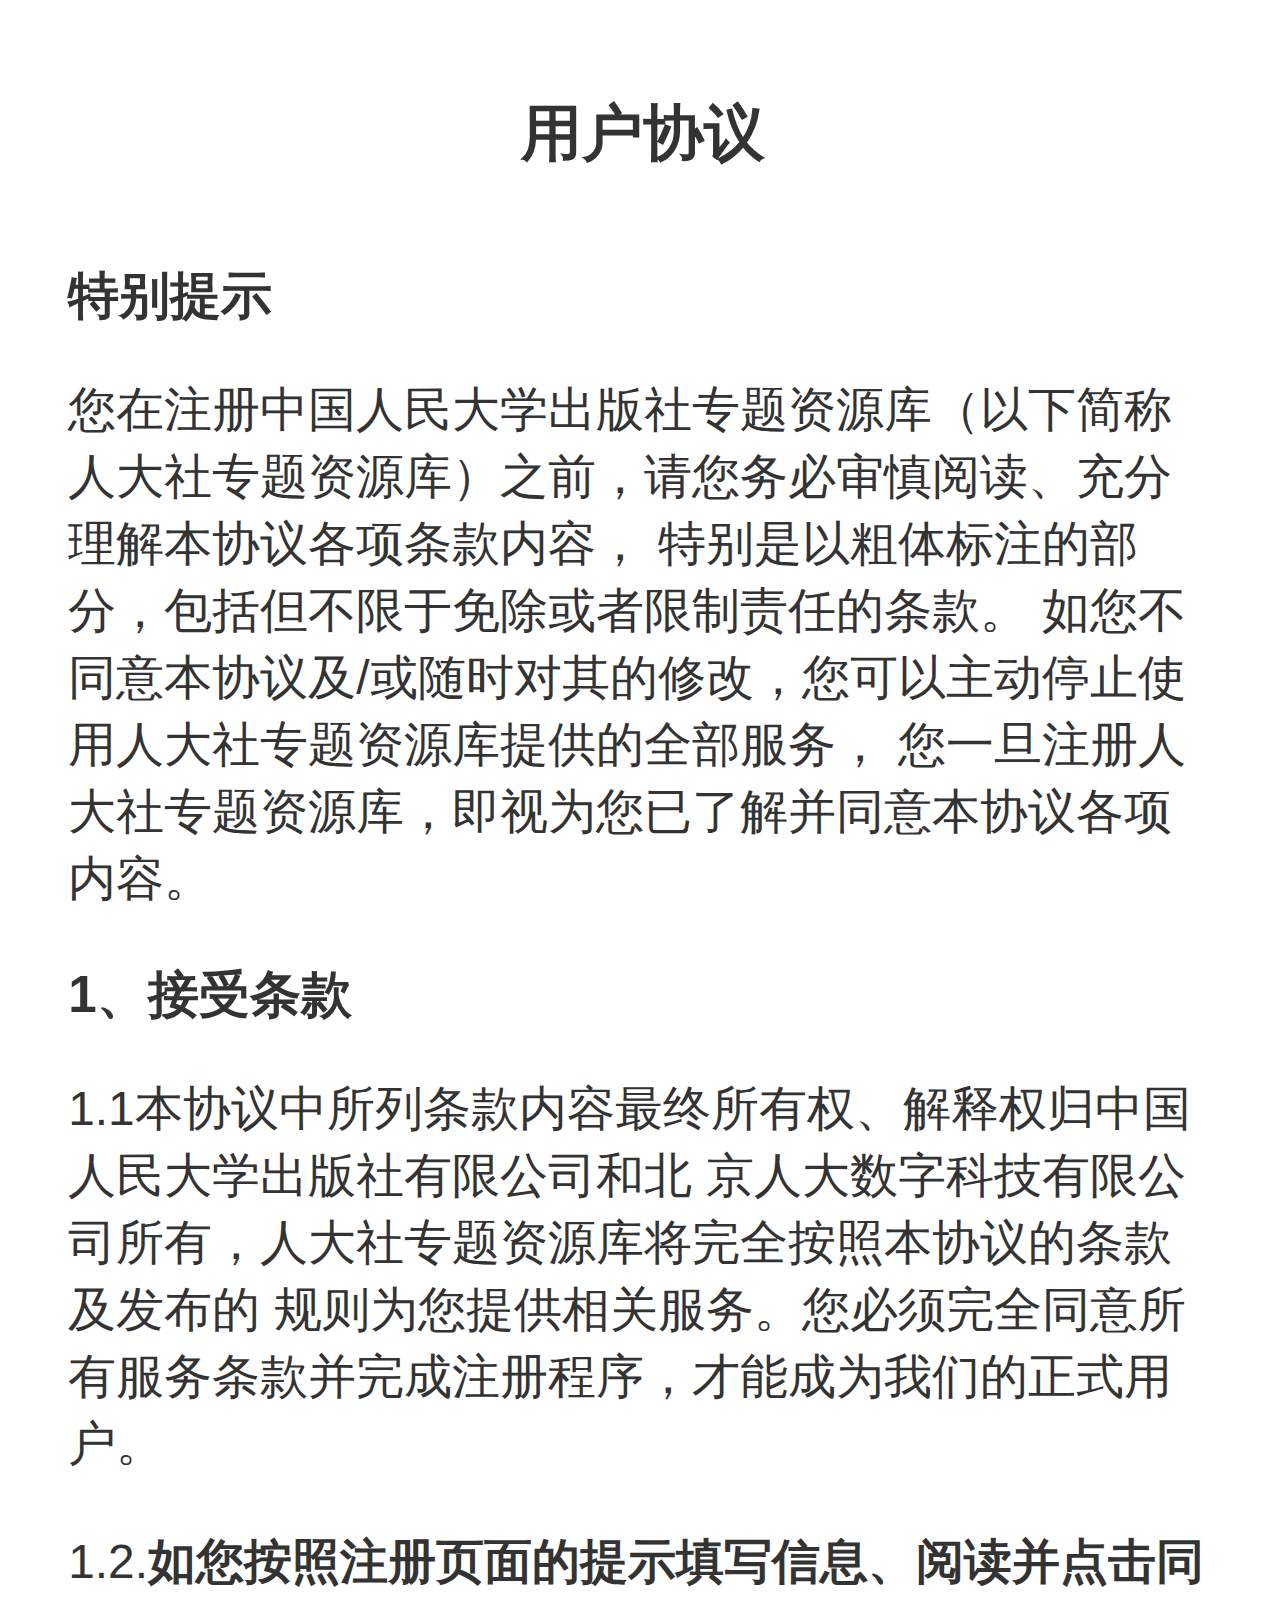
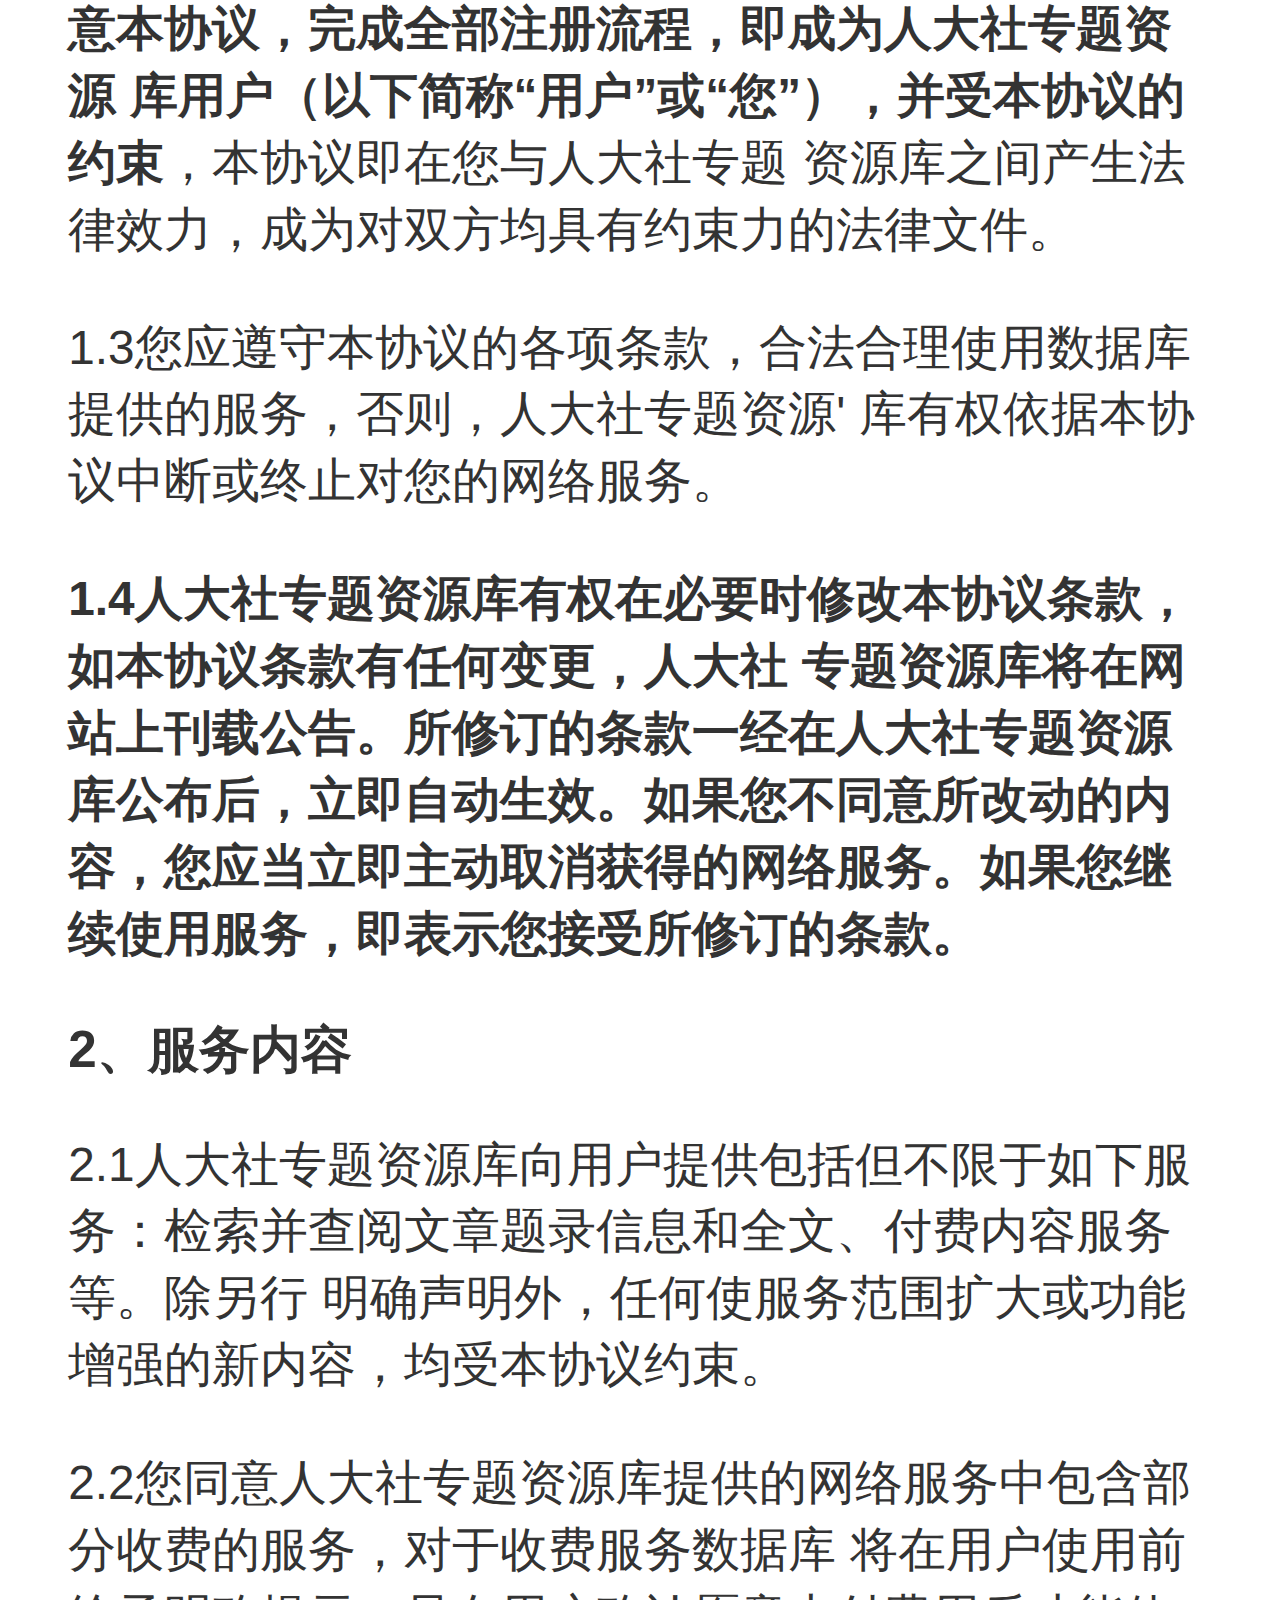
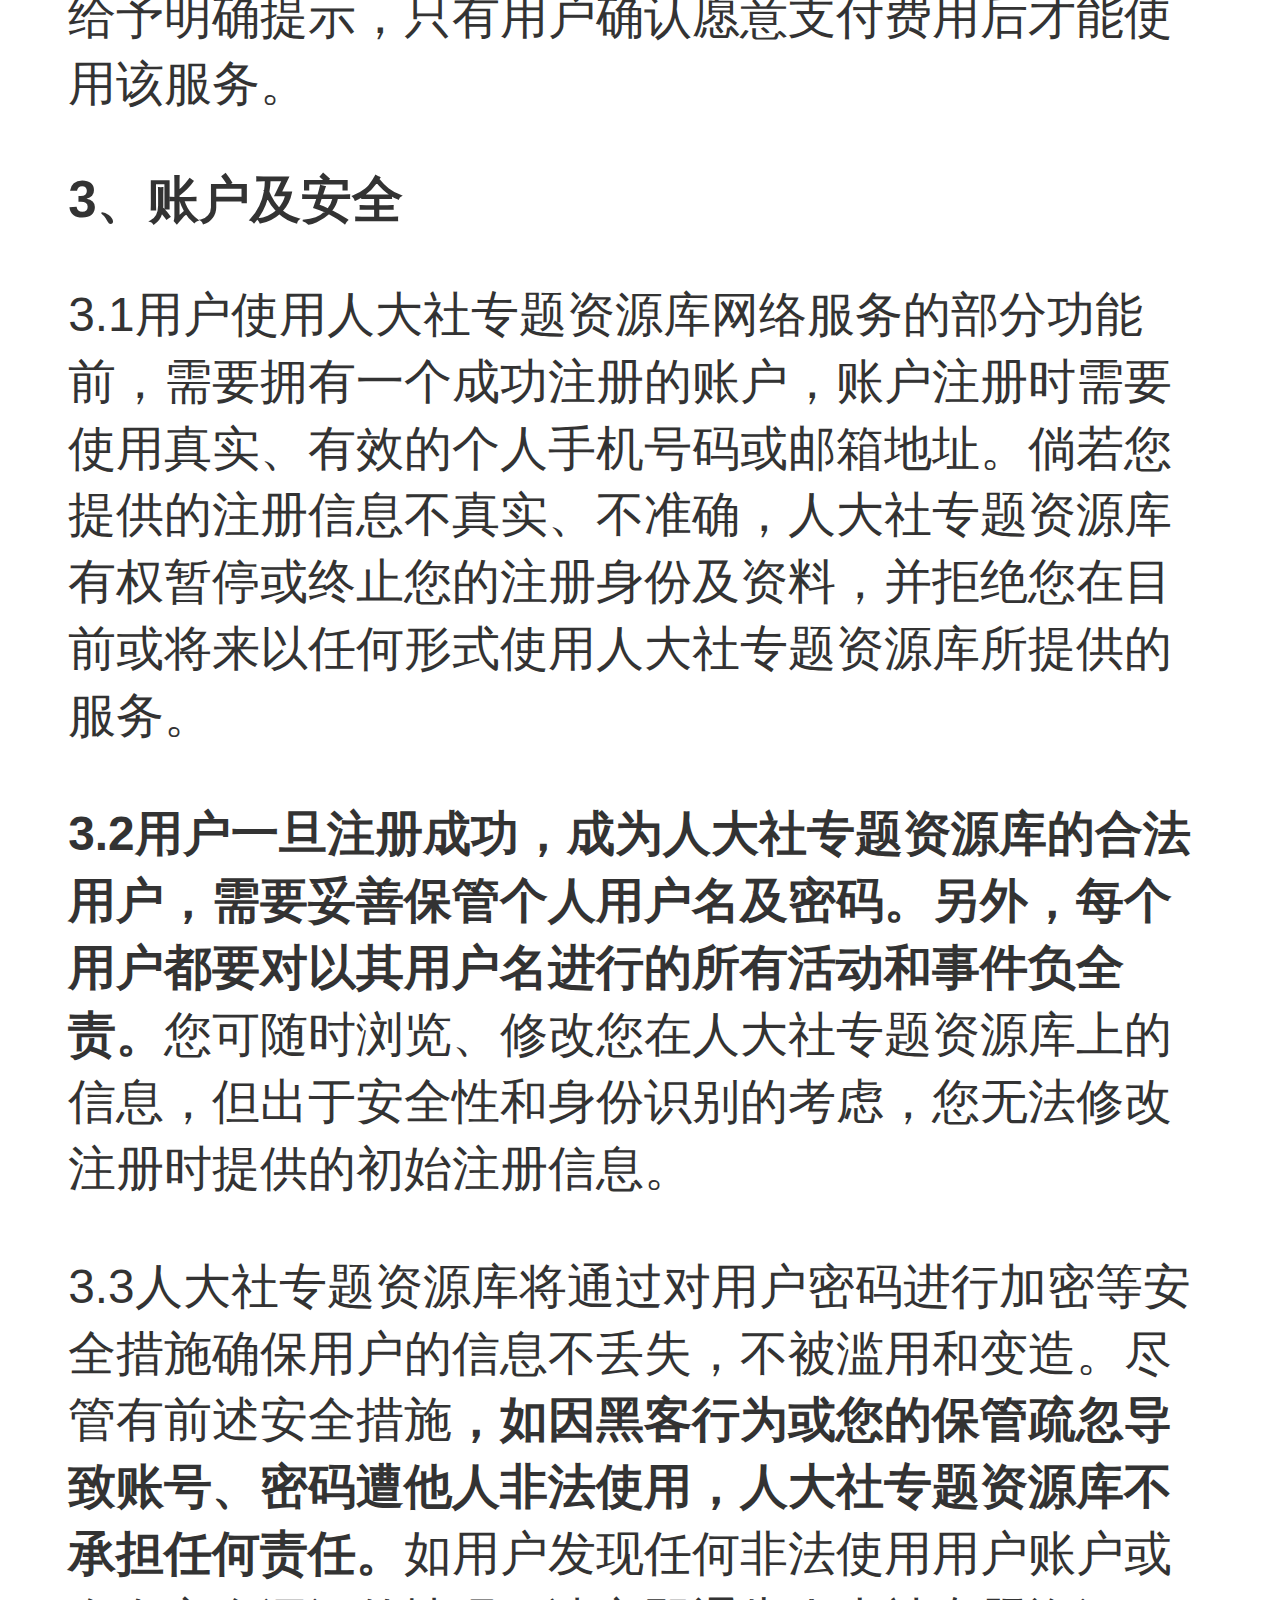
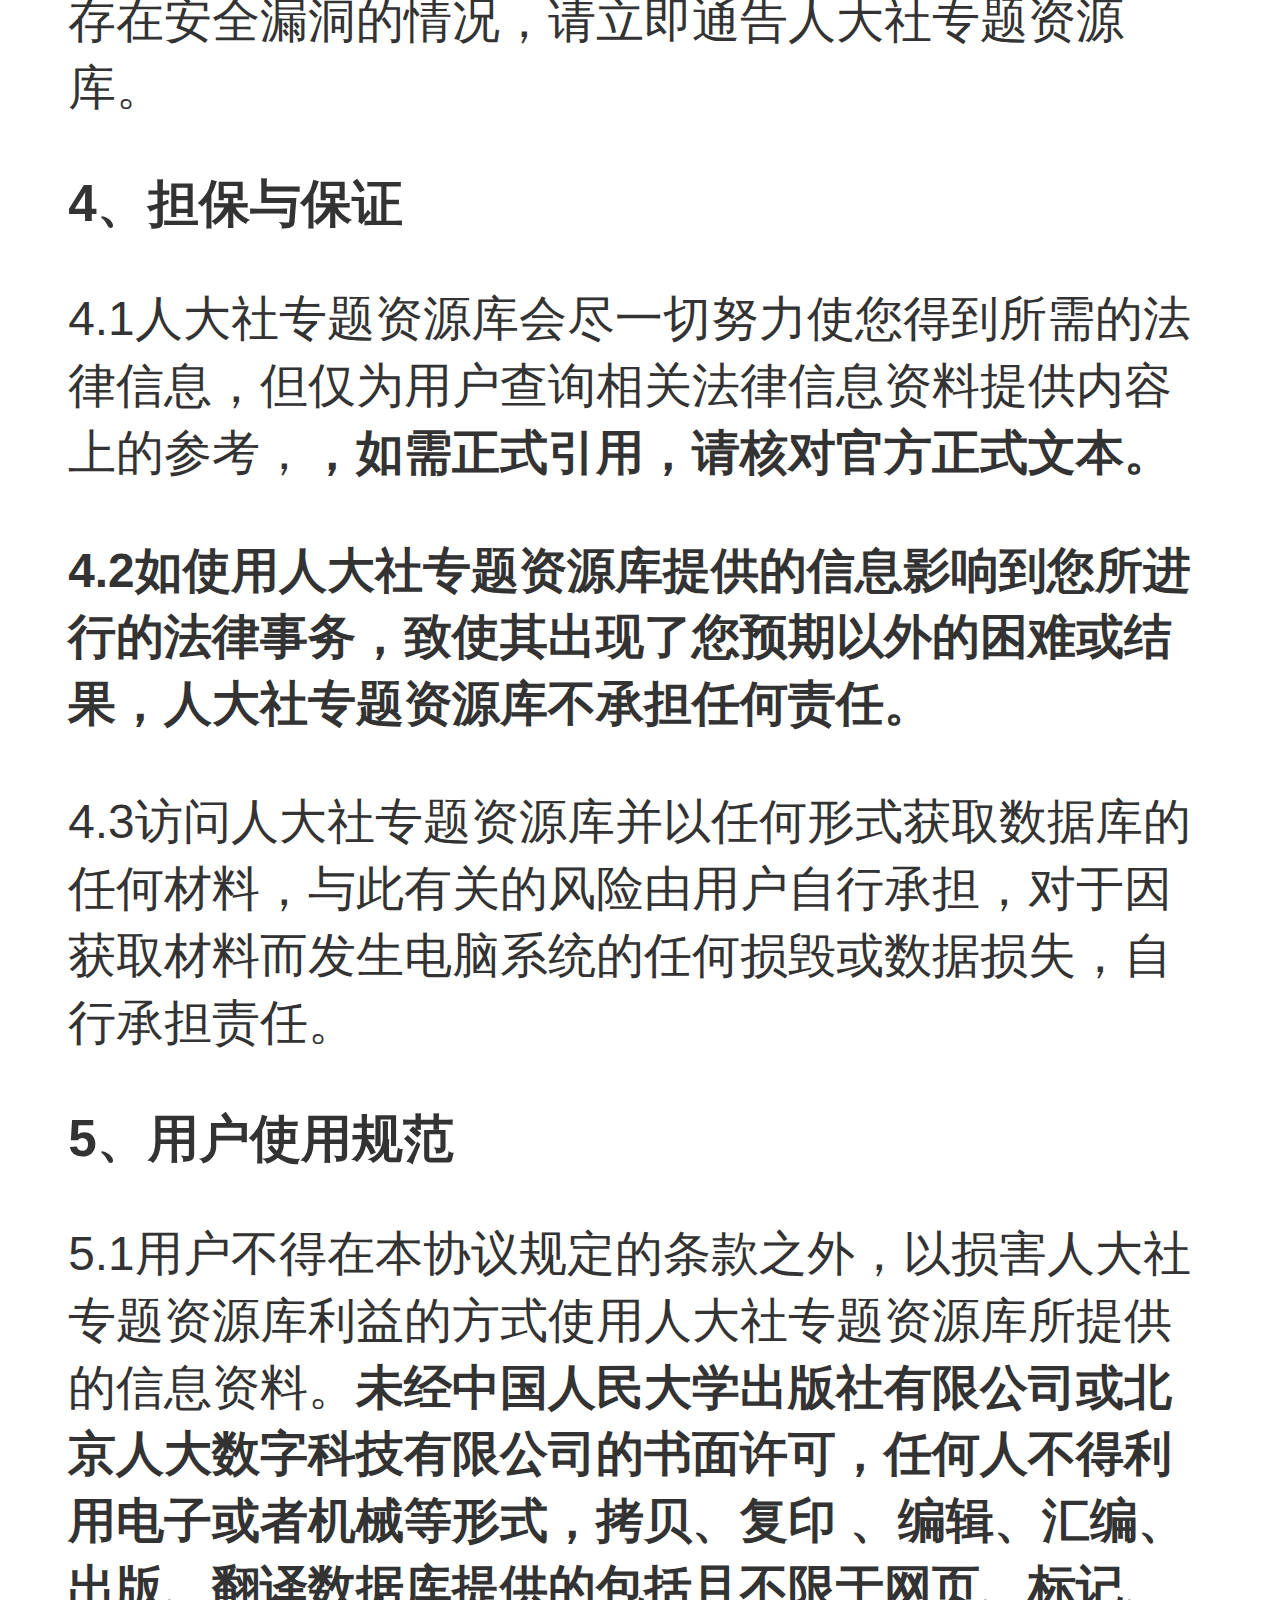
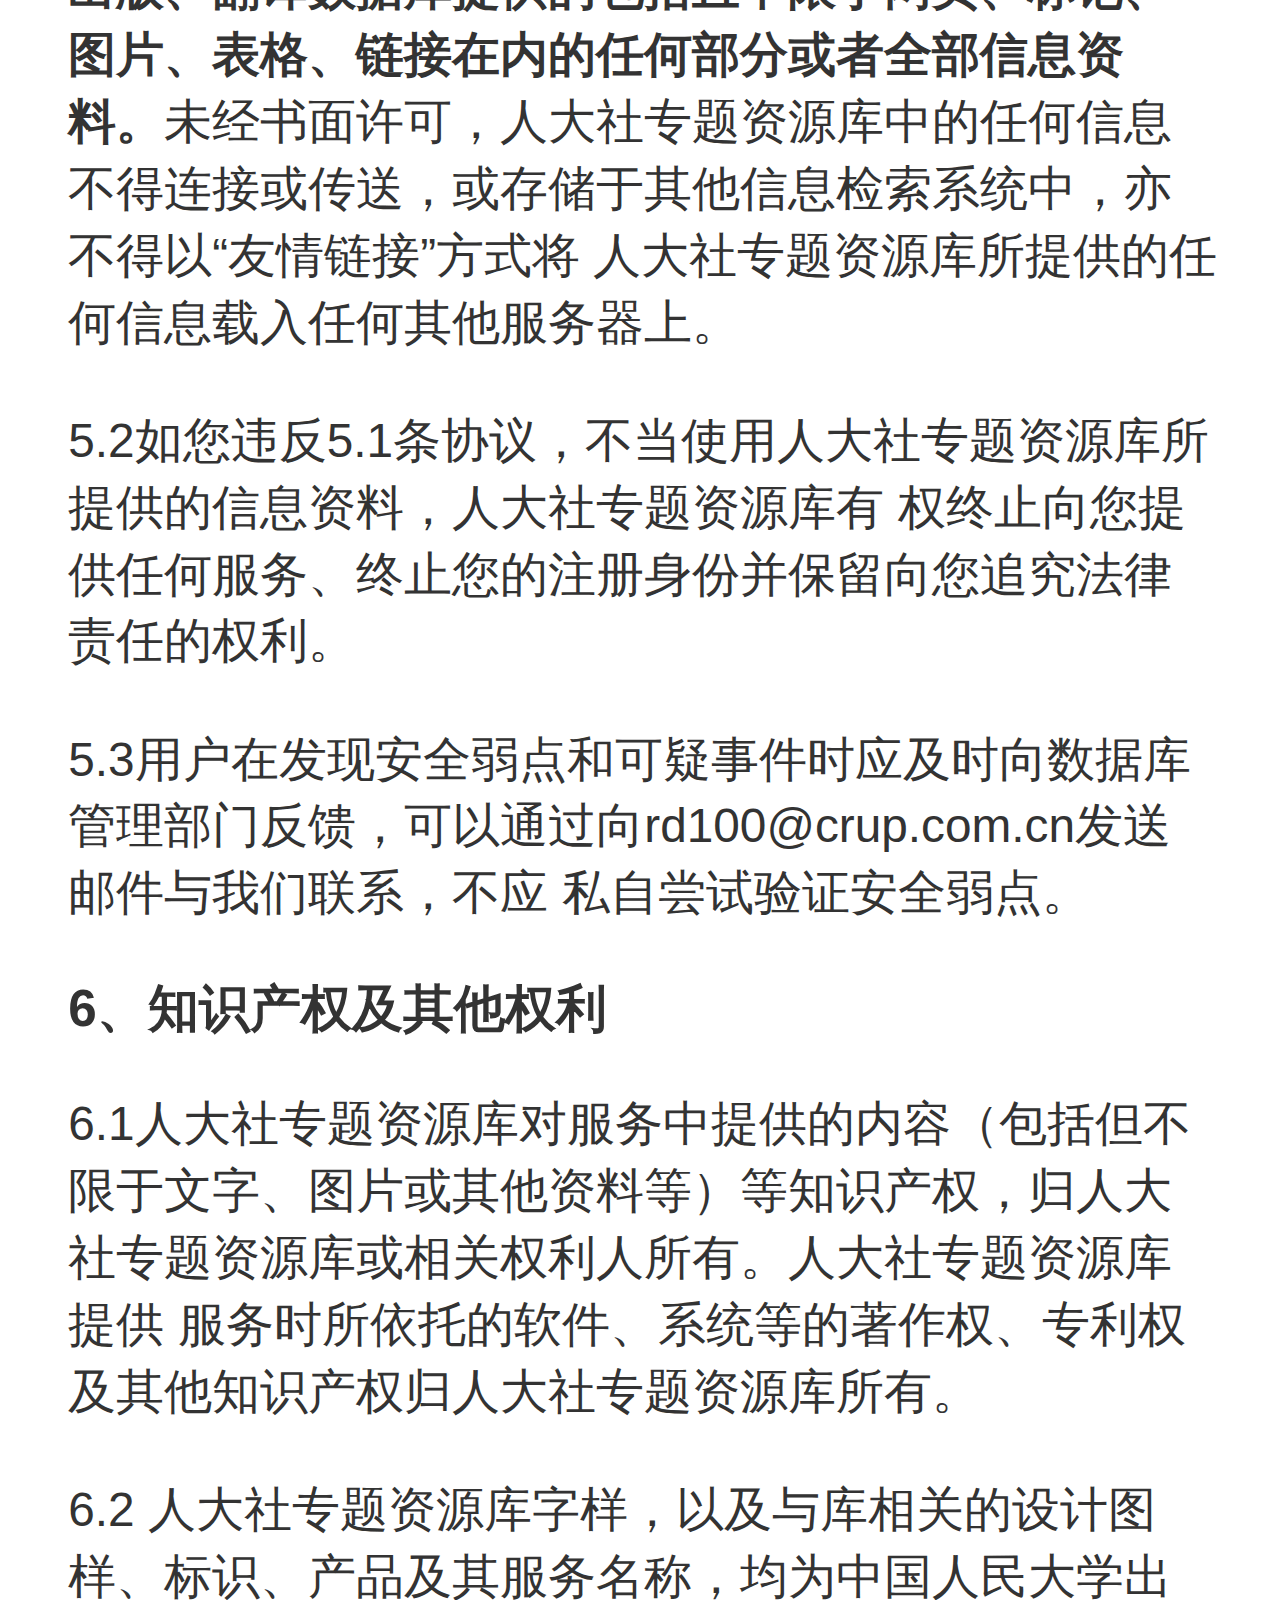
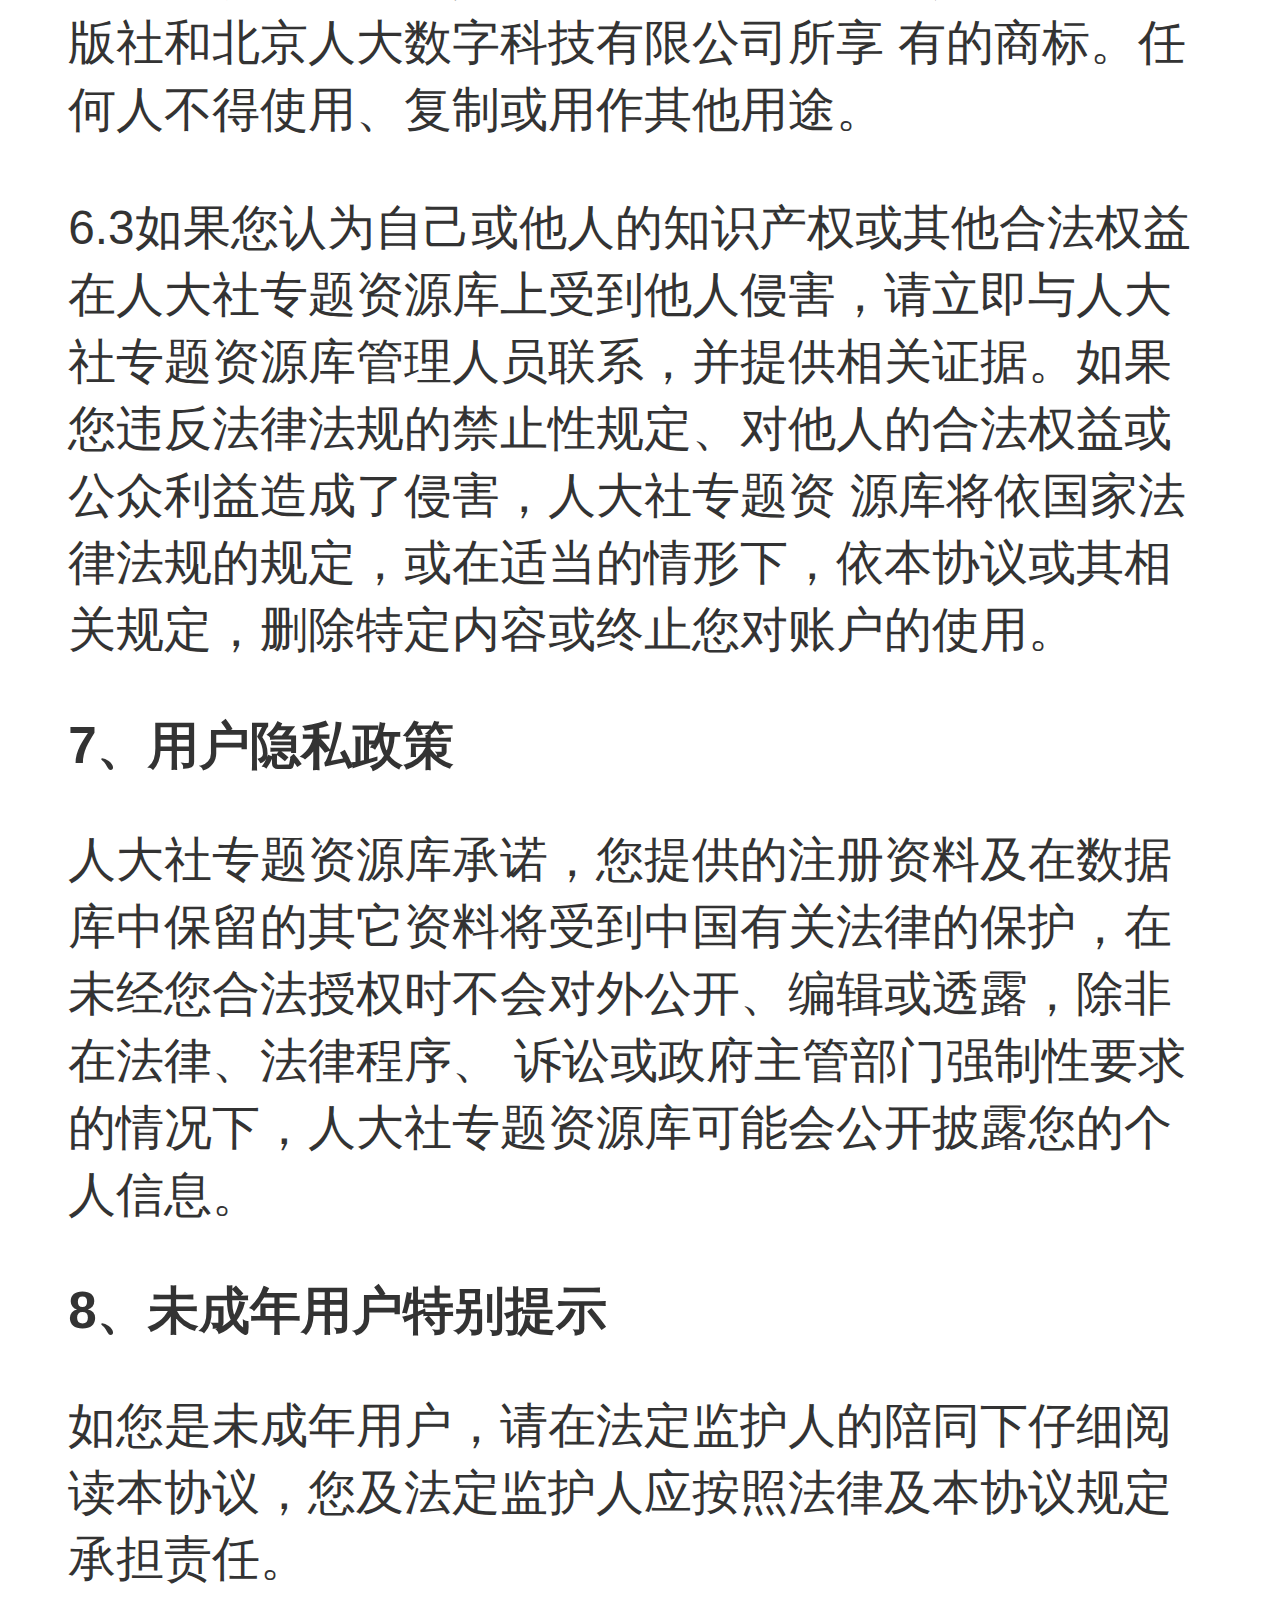
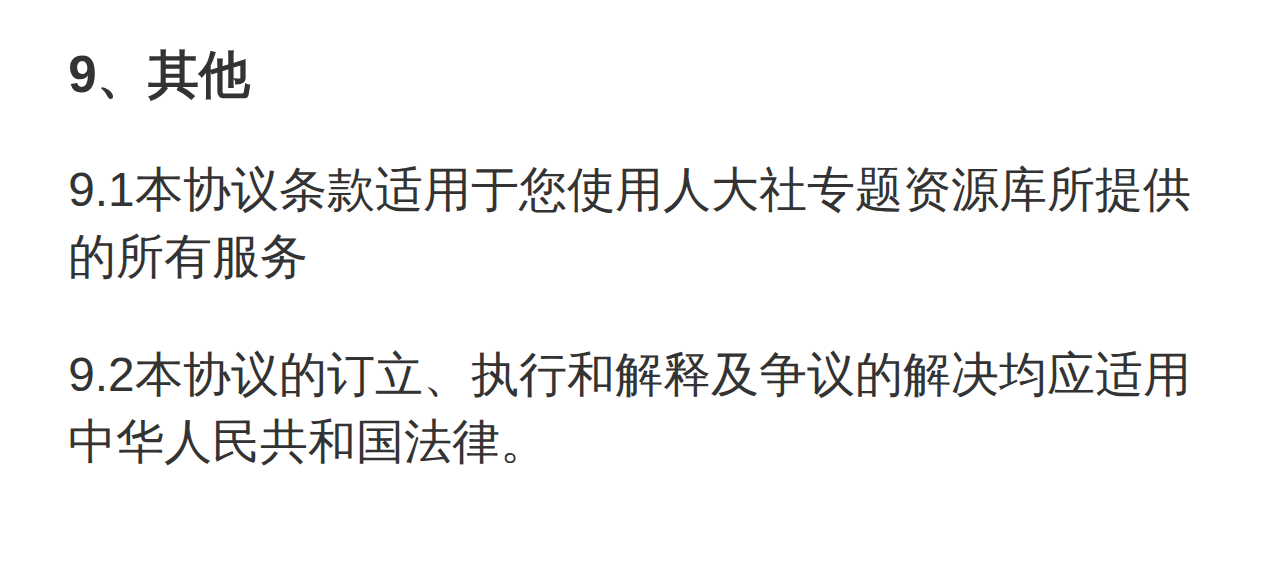
==== agreement.html @ ff76c76e "qd" ====
<!DOCTYPE html>
<html lang="en">
<head>
    <meta charset="utf-8">
    <meta http-equiv="X-UA-Compatible" content="IE=edge">
    <meta name="viewport" content="width=device-width,initial-scale=1,user-scalable=0">
    <link rel="stylesheet" href="css/reset.css">
    <link rel="stylesheet" href="css/agreement.css">
    <title>协议</title>
</head>
<script>
    function setRem() {
        const html = document.querySelector('html');
        let fontSize = window.innerWidth / 10;
        html.style.fontSize = fontSize + 'px';
    }
    document.addEventListener('DOMContentLoaded',()=>{
        setRem();
    });
    window.addEventListener("resize", function(){
        setRem();
    })
</script>
<body>
   <h3>用户协议</h3>
   <h4>特别提示</h4>
   <p>您在注册中国人民大学出版社专题资源库（以下简称人大社专题资源库）之前，请您务必审慎阅读、充分理解本协议各项条款内容，
       特别是以粗体标注的部分，包括但不限于免除或者限制责任的条款。
       如您不同意本协议及/或随时对其的修改，您可以主动停止使用人大社专题资源库提供的全部服务，
       您一旦注册人大社专题资源库，即视为您已了解并同意本协议各项内容。</p>
   <h4>1、接受条款</h4>
   <p>1.1本协议中所列条款内容最终所有权、解释权归中国人民大学出版社有限公司和北
       京人大数字科技有限公司所有，人大社专题资源库将完全按照本协议的条款及发布的
       规则为您提供相关服务。您必须完全同意所有服务条款并完成注册程序，才能成为我们的正式用户。</p>
  <p>1.2.<span>如您按照注册页面的提示填写信息、阅读并点击同意本协议，完成全部注册流程，即成为人大社专题资源
      库用户（以下简称“用户”或“您”），并受本协议的约束</span>，本协议即在您与人大社专题
      资源库之间产生法律效力，成为对双方均具有约束力的法律文件。</p>
   <p>1.3您应遵守本协议的各项条款，合法合理使用数据库提供的服务，否则，人大社专题资源'
       库有权依据本协议中断或终止对您的网络服务。</p>
    <p><span>
        1.4人大社专题资源库有权在必要时修改本协议条款，如本协议条款有任何变更，人大社
        专题资源库将在网站上刊载公告。所修订的条款一经在人大社专题资源库公布后，立即自动生效。如果您不同意所改动的内容，您应当立即主动取消获得的网络服务。如果您继续使用服务，即表示您接受所修订的条款。
    </span></p>
    <h4>2、服务内容</h4>
    <p>2.1人大社专题资源库向用户提供包括但不限于如下服务：检索并查阅文章题录信息和全文、付费内容服务等。除另行
        明确声明外，任何使服务范围扩大或功能增强的新内容，均受本协议约束。</p>
    <p>2.2您同意人大社专题资源库提供的网络服务中包含部分收费的服务，对于收费服务数据库
        将在用户使用前给予明确提示，只有用户确认愿意支付费用后才能使用该服务。</p>
    <h4>3、账户及安全</h4>
    <p>3.1用户使用人大社专题资源库网络服务的部分功能前，需要拥有一个成功注册的账户，账户注册时需要使用真实、有效的个人手机号码或邮箱地址。倘若您提供的注册信息不真实、不准确，人大社专题资源库有权暂停或终止您的注册身份及资料，并拒绝您在目前或将来以任何形式使用人大社专题资源库所提供的服务。</p>
    <p><span>3.2用户一旦注册成功，成为人大社专题资源库的合法用户，需要妥善保管个人用户名及密码。另外，每个用户都要对以其用户名进行的所有活动和事件负全责。</span>您可随时浏览、修改您在人大社专题资源库上的信息，但出于安全性和身份识别的考虑，您无法修改注册时提供的初始注册信息。</p>
    <p>3.3人大社专题资源库将通过对用户密码进行加密等安全措施确保用户的信息不丢失，不被滥用和变造。尽管有前述安全措施<span>，如因黑客行为或您的保管疏忽导致账号、密码遭他人非法使用，人大社专题资源库不承担任何责任。</span>如用户发现任何非法使用用户账户或存在安全漏洞的情况，请立即通告人大社专题资源库。</p>
    <h4>4、担保与保证</h4>
    <p>4.1人大社专题资源库会尽一切努力使您得到所需的法律信息，但仅为用户查询相关法律信息资料提供内容上的参考，<span>，如需正式引用，请核对官方正式文本。</span></p>
    <p><span>4.2如使用人大社专题资源库提供的信息影响到您所进行的法律事务，致使其出现了您预期以外的困难或结果，人大社专题资源库不承担任何责任。</span></p>
    <p>4.3访问人大社专题资源库并以任何形式获取数据库的任何材料，与此有关的风险由用户自行承担，对于因获取材料而发生电脑系统的任何损毁或数据损失，自行承担责任。</p>
    <h4>5、用户使用规范</h4>
    <p>5.1用户不得在本协议规定的条款之外，以损害人大社专题资源库利益的方式使用人大社专题资源库所提供的信息资料。<span>未经中国人民大学出版社有限公司或北京人大数字科技有限公司的书面许可，任何人不得利用电子或者机械等形式，拷贝、复印
        、编辑、汇编、出版、翻译数据库提供的包括且不限于网页、标记、图片、表格、链接在内的任何部分或者全部信息资料。</span>未经书面许可，人大社专题资源库中的任何信息不得连接或传送，或存储于其他信息检索系统中，亦不得以“友情链接”方式将
        人大社专题资源库所提供的任何信息载入任何其他服务器上。</p>
    <p>5.2如您违反5.1条协议，不当使用人大社专题资源库所提供的信息资料，人大社专题资源库有
        权终止向您提供任何服务、终止您的注册身份并保留向您追究法律责任的权利。</p>
    <p>5.3用户在发现安全弱点和可疑事件时应及时向数据库管理部门反馈，可以通过向rd100@crup.com.cn发送邮件与我们联系，不应
        私自尝试验证安全弱点。</p>
    <h4>6、知识产权及其他权利</h4>
    <p>6.1人大社专题资源库对服务中提供的内容（包括但不限于文字、图片或其他资料等）等知识产权，归人大社专题资源库或相关权利人所有。人大社专题资源库提供
        服务时所依托的软件、系统等的著作权、专利权及其他知识产权归人大社专题资源库所有。</p>
    <p>6.2 人大社专题资源库字样，以及与库相关的设计图样、标识、产品及其服务名称，均为中国人民大学出版社和北京人大数字科技有限公司所享
        有的商标。任何人不得使用、复制或用作其他用途。</p>
    <p>6.3如果您认为自己或他人的知识产权或其他合法权益在人大社专题资源库上受到他人侵害，请立即与人大社专题资源库管理人员联系，并提供相关证据。如果您违反法律法规的禁止性规定、对他人的合法权益或公众利益造成了侵害，人大社专题资
        源库将依国家法律法规的规定，或在适当的情形下，依本协议或其相关规定，删除特定内容或终止您对账户的使用。</p>
     <h4>7、用户隐私政策</h4>
     <p>人大社专题资源库承诺，您提供的注册资料及在数据库中保留的其它资料将受到中国有关法律的保护，在未经您合法授权时不会对外公开、编辑或透露，除非在法律、法律程序、
         诉讼或政府主管部门强制性要求的情况下，人大社专题资源库可能会公开披露您的个人信息。</p>
      <h4>8、未成年用户特别提示</h4>
      <p>如您是未成年用户，请在法定监护人的陪同下仔细阅读本协议，您及法定监护人应按照法律及本协议规定承担责任。</p>
      <h4>9、其他</h4>
      <p>9.1本协议条款适用于您使用人大社专题资源库所提供的所有服务</p>
      <p>9.2本协议的订立、执行和解释及争议的解决均应适用中华人民共和国法律。</p>
</body>

</html>
---- css/agreement.css ----
body {
  font-size: 0.3733333333rem;
  padding: 0.7466666667rem 0.48rem 0.3466666667rem 0.5333333333rem;
  color: #333333; }

h3 {
  text-align: center;
  margin-bottom: 0.7466666667rem;
  font-size: 0.48rem; }

h4 {
  font-size: 0.4rem; }

h4, p {
  margin-bottom: 0.4rem; }

p {
  line-height: 1.4; }

span {
  font-weight: bold; }
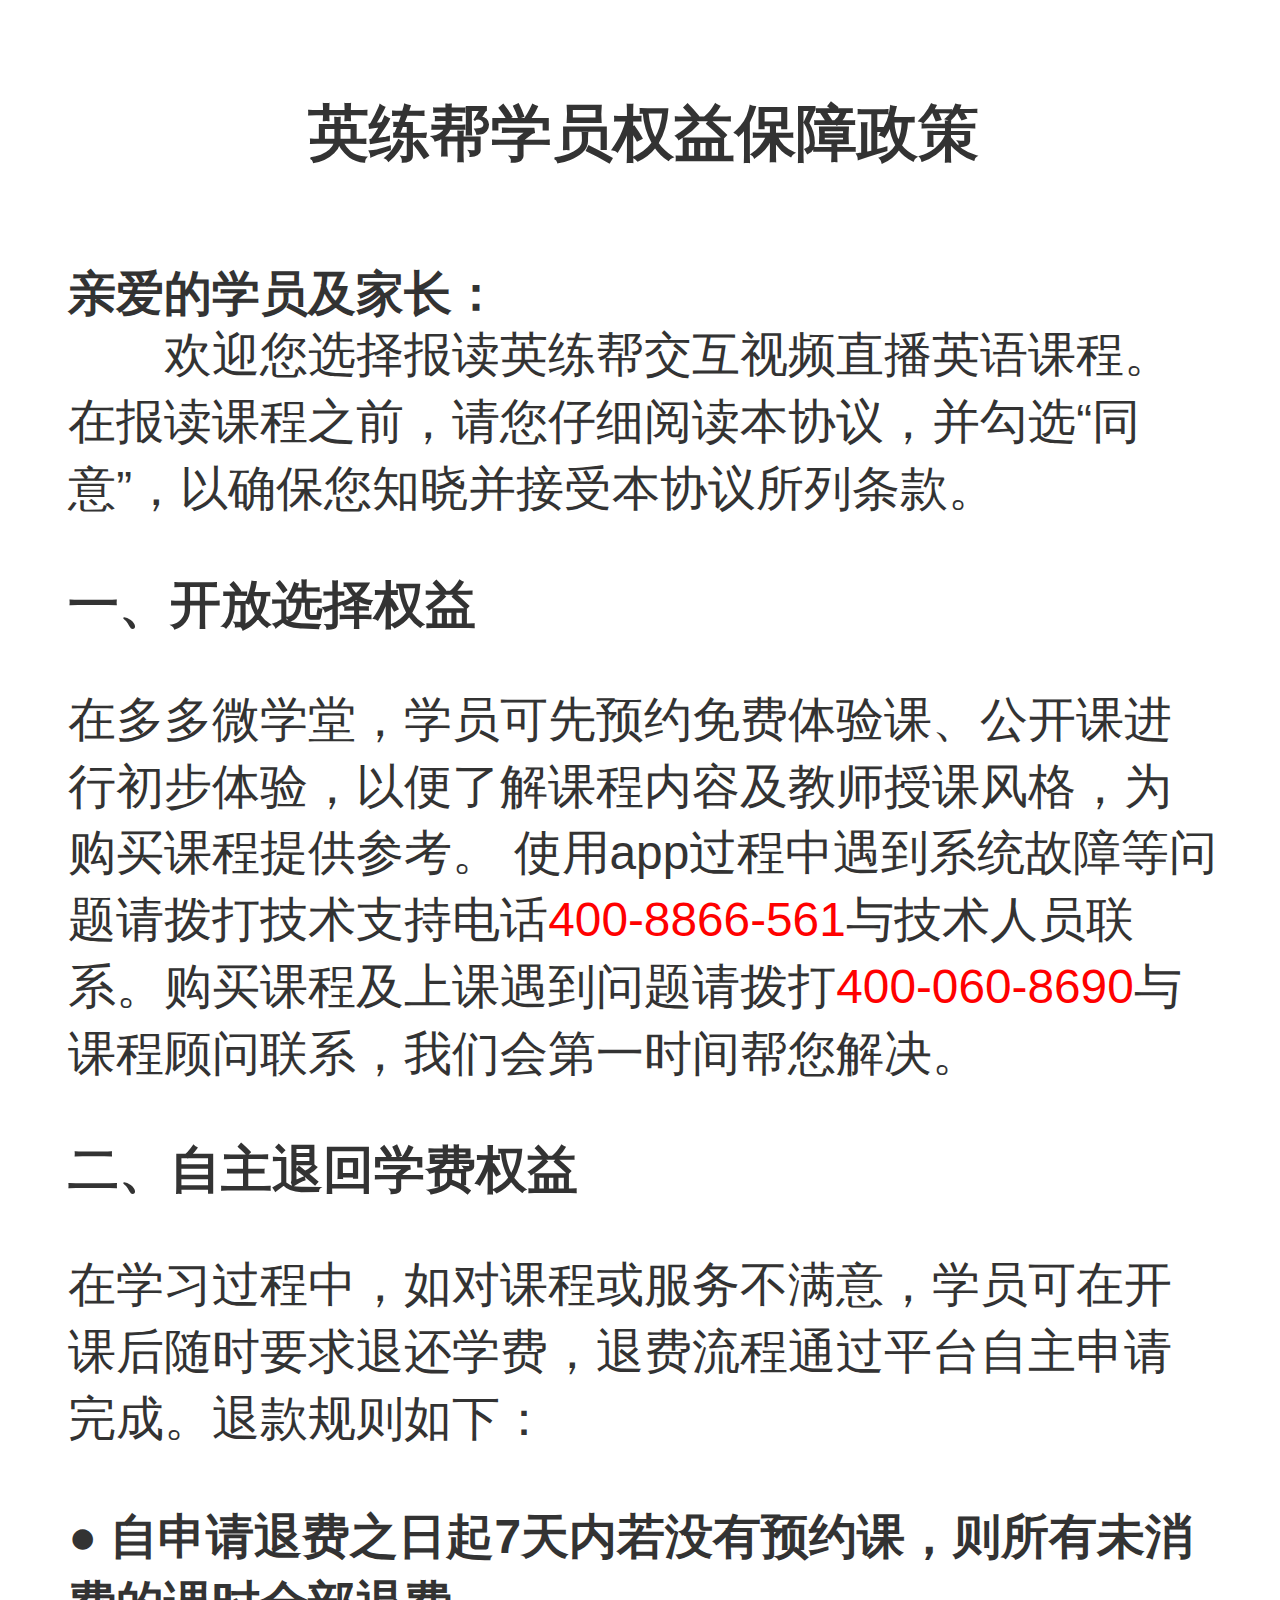
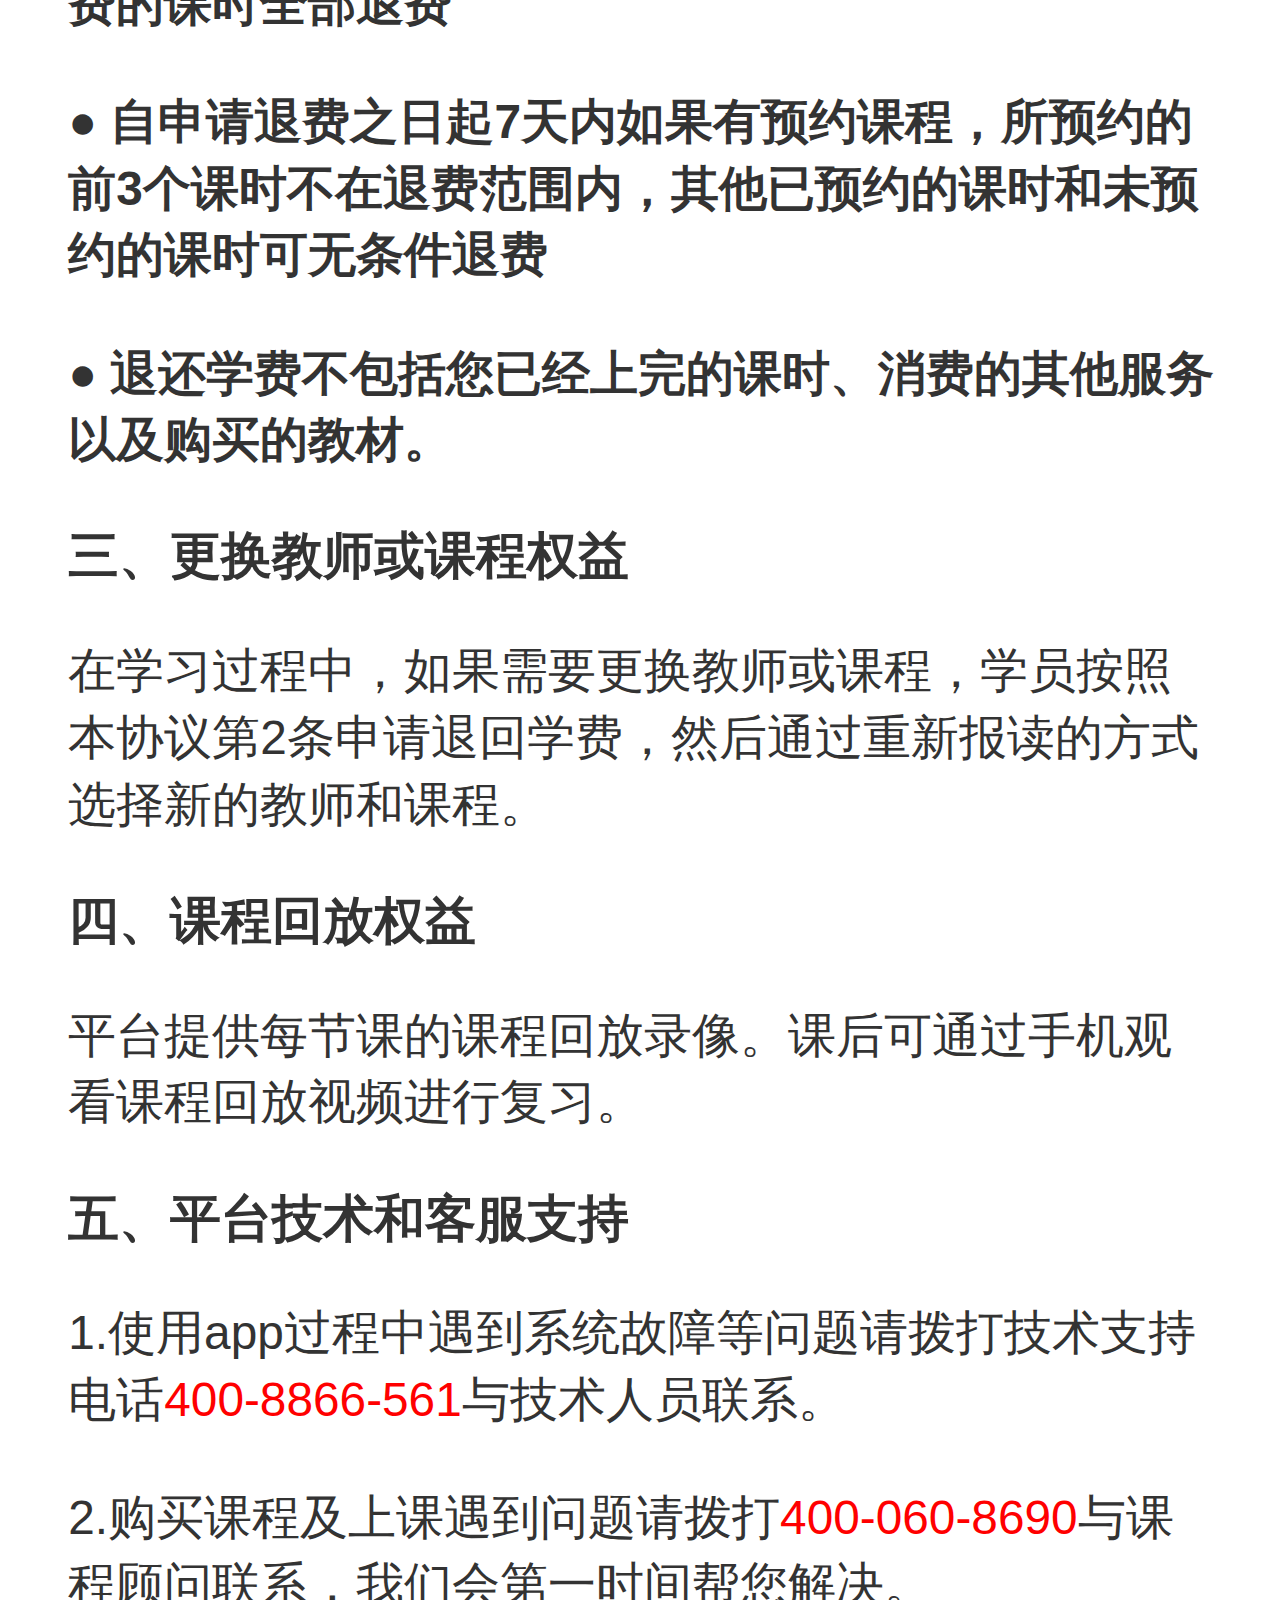
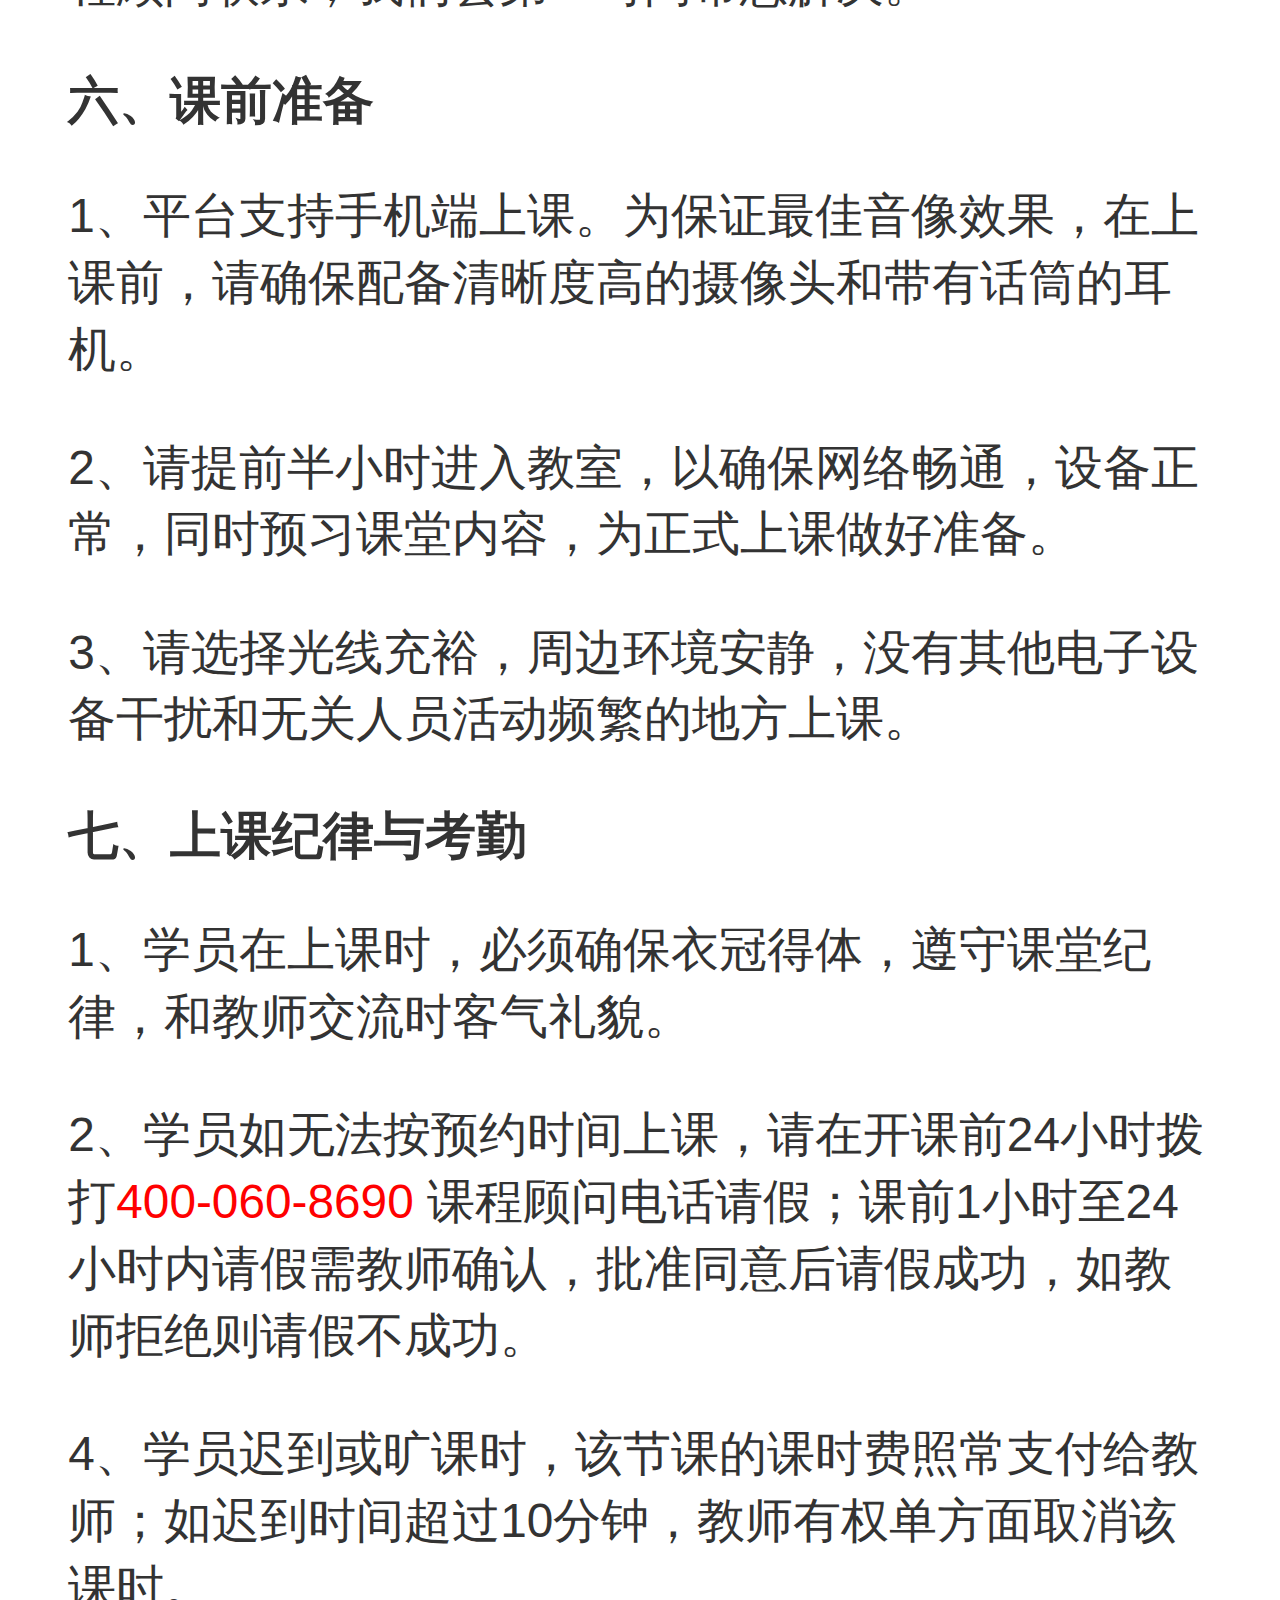
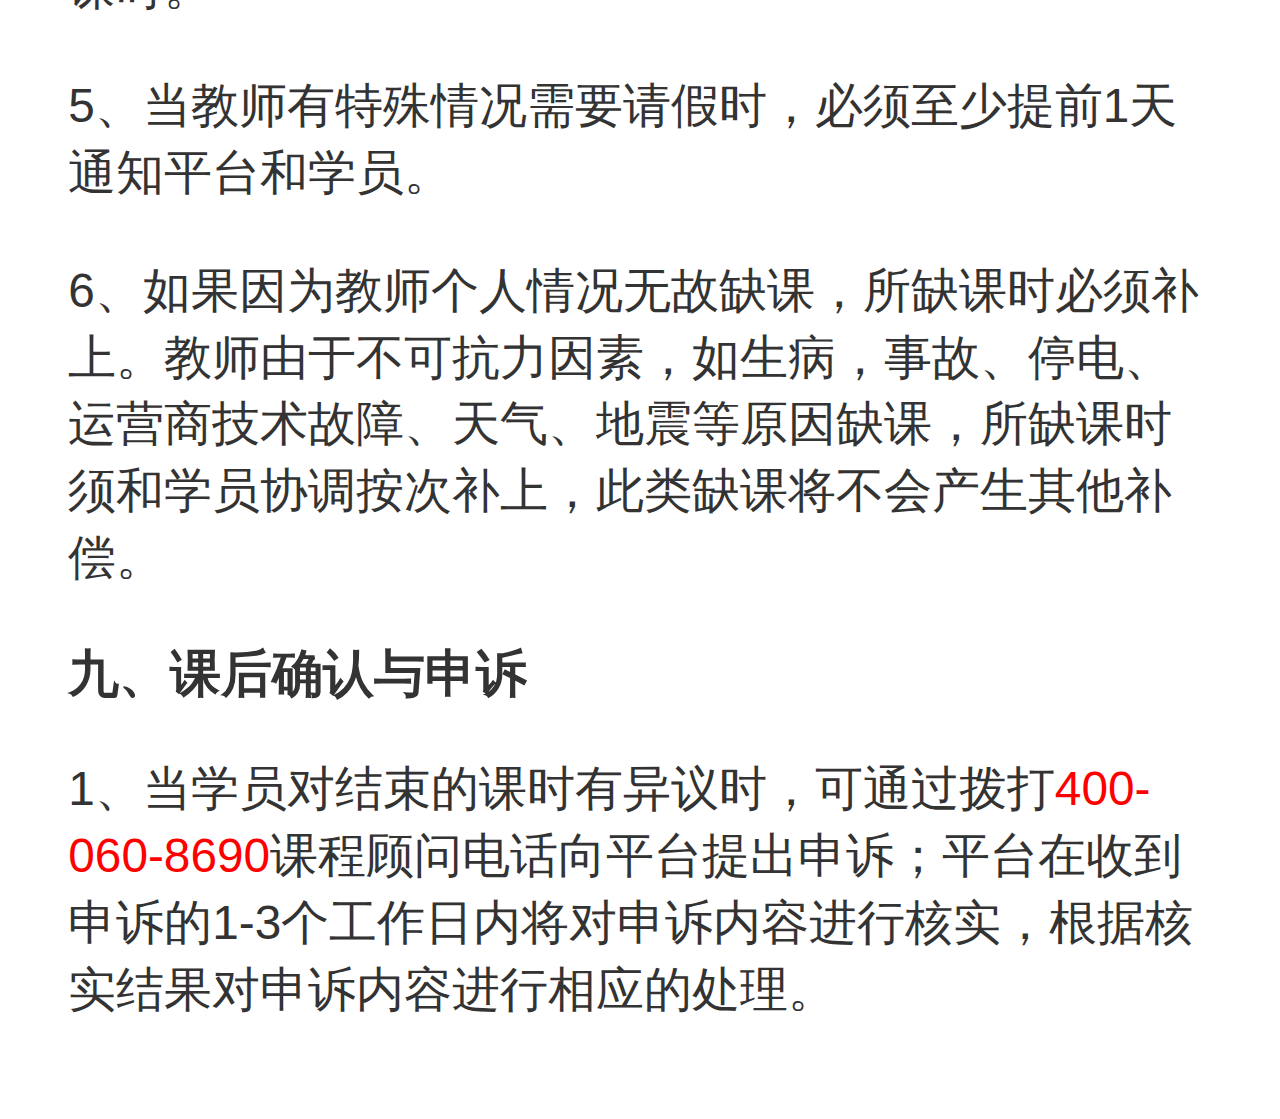
==== commit 3ee30aef: "提交0824下班" ====
--- a/agreement.html
+++ b/agreement.html
@@ -22,61 +22,36 @@
     })
 </script>
 <body>
-   <h3>用户协议</h3>
-   <h4>特别提示</h4>
-   <p>您在注册中国人民大学出版社专题资源库（以下简称人大社专题资源库）之前，请您务必审慎阅读、充分理解本协议各项条款内容，
-       特别是以粗体标注的部分，包括但不限于免除或者限制责任的条款。
-       如您不同意本协议及/或随时对其的修改，您可以主动停止使用人大社专题资源库提供的全部服务，
-       您一旦注册人大社专题资源库，即视为您已了解并同意本协议各项内容。</p>
-   <h4>1、接受条款</h4>
-   <p>1.1本协议中所列条款内容最终所有权、解释权归中国人民大学出版社有限公司和北
-       京人大数字科技有限公司所有，人大社专题资源库将完全按照本协议的条款及发布的
-       规则为您提供相关服务。您必须完全同意所有服务条款并完成注册程序，才能成为我们的正式用户。</p>
-  <p>1.2.<span>如您按照注册页面的提示填写信息、阅读并点击同意本协议，完成全部注册流程，即成为人大社专题资源
-      库用户（以下简称“用户”或“您”），并受本协议的约束</span>，本协议即在您与人大社专题
-      资源库之间产生法律效力，成为对双方均具有约束力的法律文件。</p>
-   <p>1.3您应遵守本协议的各项条款，合法合理使用数据库提供的服务，否则，人大社专题资源'
-       库有权依据本协议中断或终止对您的网络服务。</p>
-    <p><span>
-        1.4人大社专题资源库有权在必要时修改本协议条款，如本协议条款有任何变更，人大社
-        专题资源库将在网站上刊载公告。所修订的条款一经在人大社专题资源库公布后，立即自动生效。如果您不同意所改动的内容，您应当立即主动取消获得的网络服务。如果您继续使用服务，即表示您接受所修订的条款。
-    </span></p>
-    <h4>2、服务内容</h4>
-    <p>2.1人大社专题资源库向用户提供包括但不限于如下服务：检索并查阅文章题录信息和全文、付费内容服务等。除另行
-        明确声明外，任何使服务范围扩大或功能增强的新内容，均受本协议约束。</p>
-    <p>2.2您同意人大社专题资源库提供的网络服务中包含部分收费的服务，对于收费服务数据库
-        将在用户使用前给予明确提示，只有用户确认愿意支付费用后才能使用该服务。</p>
-    <h4>3、账户及安全</h4>
-    <p>3.1用户使用人大社专题资源库网络服务的部分功能前，需要拥有一个成功注册的账户，账户注册时需要使用真实、有效的个人手机号码或邮箱地址。倘若您提供的注册信息不真实、不准确，人大社专题资源库有权暂停或终止您的注册身份及资料，并拒绝您在目前或将来以任何形式使用人大社专题资源库所提供的服务。</p>
-    <p><span>3.2用户一旦注册成功，成为人大社专题资源库的合法用户，需要妥善保管个人用户名及密码。另外，每个用户都要对以其用户名进行的所有活动和事件负全责。</span>您可随时浏览、修改您在人大社专题资源库上的信息，但出于安全性和身份识别的考虑，您无法修改注册时提供的初始注册信息。</p>
-    <p>3.3人大社专题资源库将通过对用户密码进行加密等安全措施确保用户的信息不丢失，不被滥用和变造。尽管有前述安全措施<span>，如因黑客行为或您的保管疏忽导致账号、密码遭他人非法使用，人大社专题资源库不承担任何责任。</span>如用户发现任何非法使用用户账户或存在安全漏洞的情况，请立即通告人大社专题资源库。</p>
-    <h4>4、担保与保证</h4>
-    <p>4.1人大社专题资源库会尽一切努力使您得到所需的法律信息，但仅为用户查询相关法律信息资料提供内容上的参考，<span>，如需正式引用，请核对官方正式文本。</span></p>
-    <p><span>4.2如使用人大社专题资源库提供的信息影响到您所进行的法律事务，致使其出现了您预期以外的困难或结果，人大社专题资源库不承担任何责任。</span></p>
-    <p>4.3访问人大社专题资源库并以任何形式获取数据库的任何材料，与此有关的风险由用户自行承担，对于因获取材料而发生电脑系统的任何损毁或数据损失，自行承担责任。</p>
-    <h4>5、用户使用规范</h4>
-    <p>5.1用户不得在本协议规定的条款之外，以损害人大社专题资源库利益的方式使用人大社专题资源库所提供的信息资料。<span>未经中国人民大学出版社有限公司或北京人大数字科技有限公司的书面许可，任何人不得利用电子或者机械等形式，拷贝、复印
-        、编辑、汇编、出版、翻译数据库提供的包括且不限于网页、标记、图片、表格、链接在内的任何部分或者全部信息资料。</span>未经书面许可，人大社专题资源库中的任何信息不得连接或传送，或存储于其他信息检索系统中，亦不得以“友情链接”方式将
-        人大社专题资源库所提供的任何信息载入任何其他服务器上。</p>
-    <p>5.2如您违反5.1条协议，不当使用人大社专题资源库所提供的信息资料，人大社专题资源库有
-        权终止向您提供任何服务、终止您的注册身份并保留向您追究法律责任的权利。</p>
-    <p>5.3用户在发现安全弱点和可疑事件时应及时向数据库管理部门反馈，可以通过向rd100@crup.com.cn发送邮件与我们联系，不应
-        私自尝试验证安全弱点。</p>
-    <h4>6、知识产权及其他权利</h4>
-    <p>6.1人大社专题资源库对服务中提供的内容（包括但不限于文字、图片或其他资料等）等知识产权，归人大社专题资源库或相关权利人所有。人大社专题资源库提供
-        服务时所依托的软件、系统等的著作权、专利权及其他知识产权归人大社专题资源库所有。</p>
-    <p>6.2 人大社专题资源库字样，以及与库相关的设计图样、标识、产品及其服务名称，均为中国人民大学出版社和北京人大数字科技有限公司所享
-        有的商标。任何人不得使用、复制或用作其他用途。</p>
-    <p>6.3如果您认为自己或他人的知识产权或其他合法权益在人大社专题资源库上受到他人侵害，请立即与人大社专题资源库管理人员联系，并提供相关证据。如果您违反法律法规的禁止性规定、对他人的合法权益或公众利益造成了侵害，人大社专题资
-        源库将依国家法律法规的规定，或在适当的情形下，依本协议或其相关规定，删除特定内容或终止您对账户的使用。</p>
-     <h4>7、用户隐私政策</h4>
-     <p>人大社专题资源库承诺，您提供的注册资料及在数据库中保留的其它资料将受到中国有关法律的保护，在未经您合法授权时不会对外公开、编辑或透露，除非在法律、法律程序、
-         诉讼或政府主管部门强制性要求的情况下，人大社专题资源库可能会公开披露您的个人信息。</p>
-      <h4>8、未成年用户特别提示</h4>
-      <p>如您是未成年用户，请在法定监护人的陪同下仔细阅读本协议，您及法定监护人应按照法律及本协议规定承担责任。</p>
-      <h4>9、其他</h4>
-      <p>9.1本协议条款适用于您使用人大社专题资源库所提供的所有服务</p>
-      <p>9.2本协议的订立、执行和解释及争议的解决均应适用中华人民共和国法律。</p>
+   <h3>英练帮学员权益保障政策</h3>
+   <h5>亲爱的学员及家长：</h5>
+   <p class="text-indent">欢迎您选择报读英练帮交互视频直播英语课程。在报读课程之前，请您仔细阅读本协议，并勾选“同意”，以确保您知晓并接受本协议所列条款。</p>
+   <h4>一、开放选择权益</h4>
+   <p>在多多微学堂，学员可先预约免费体验课、公开课进行初步体验，以便了解课程内容及教师授课风格，为购买课程提供参考。
+       使用app过程中遇到系统故障等问题请拨打技术支持电话<a class="red" href="tel:400-8866-561">400-8866-561</a>与技术人员联系。购买课程及上课遇到问题请拨打<a class="red" href="tel:400-060-8690">400-060-8690</a>与课程顾问联系，我们会第一时间帮您解决。</p>
+   <h4>二、自主退回学费权益</h4>
+   <p>在学习过程中，如对课程或服务不满意，学员可在开课后随时要求退还学费，退费流程通过平台自主申请完成。退款规则如下：</p>
+   <p class="bold">● 自申请退费之日起7天内若没有预约课，则所有未消费的课时全部退费</p>
+   <p class="bold">● 自申请退费之日起7天内如果有预约课程，所预约的前3个课时不在退费范围内，其他已预约的课时和未预约的课时可无条件退费</p>
+   <p class="bold">● 退还学费不包括您已经上完的课时、消费的其他服务以及购买的教材。</p>
+    <h4>三、更换教师或课程权益</h4>
+    <p>在学习过程中，如果需要更换教师或课程，学员按照本协议第2条申请退回学费，然后通过重新报读的方式选择新的教师和课程。</p>
+    <h4>四、课程回放权益</h4>
+    <p>平台提供每节课的课程回放录像。课后可通过手机观看课程回放视频进行复习。</p>
+    <h4>五、平台技术和客服支持</h4>
+    <p>1.使用app过程中遇到系统故障等问题请拨打技术支持电话<a class="red" href="tel:400-8866-561">400-8866-561</a>与技术人员联系。</p>
+    <p>2.购买课程及上课遇到问题请拨打<a href="tel:400-060-8690" class="red">400-060-8690</a>与课程顾问联系，我们会第一时间帮您解决。</p>
+    <h4>六、课前准备</h4>
+    <p>1、平台支持手机端上课。为保证最佳音像效果，在上课前，请确保配备清晰度高的摄像头和带有话筒的耳机。</p>
+    <p>2、请提前半小时进入教室，以确保网络畅通，设备正常，同时预习课堂内容，为正式上课做好准备。</p>
+    <p>3、请选择光线充裕，周边环境安静，没有其他电子设备干扰和无关人员活动频繁的地方上课。</p>
+    <h4>七、上课纪律与考勤</h4>
+    <p>1、学员在上课时，必须确保衣冠得体，遵守课堂纪律，和教师交流时客气礼貌。</p>
+    <p>2、学员如无法按预约时间上课，请在开课前24小时拨打<a href="tel:400-060-8690" class="red">400-060-8690</a>
+        课程顾问电话请假；课前1小时至24小时内请假需教师确认，批准同意后请假成功，如教师拒绝则请假不成功。 </p>
+    <p>4、学员迟到或旷课时，该节课的课时费照常支付给教师；如迟到时间超过10分钟，教师有权单方面取消该课时。</p>
+    <p>5、当教师有特殊情况需要请假时，必须至少提前1天通知平台和学员。</p>
+    <p>6、如果因为教师个人情况无故缺课，所缺课时必须补上。教师由于不可抗力因素，如生病，事故、停电、运营商技术故障、天气、地震等原因缺课，所缺课时须和学员协调按次补上，此类缺课将不会产生其他补偿。</p>
+    <h4>九、课后确认与申诉</h4>
+    <p>1、当学员对结束的课时有异议时，可通过拨打<a href="tel:400-060-8690" class="red">400-060-8690</a>课程顾问电话向平台提出申诉；平台在收到申诉的1-3个工作日内将对申诉内容进行核实，根据核实结果对申诉内容进行相应的处理。</p>
 </body>
-
 </html>--- a/css/agreement.css
+++ b/css/agreement.css
@@ -1,21 +1,33 @@
 body {
-  font-size: 0.3733333333rem;
-  padding: 0.7466666667rem 0.48rem 0.3466666667rem 0.5333333333rem;
-  color: #333333; }
-
+  font-size: 0.37333333rem;
+  padding: 0.74666667rem 0.48rem 0.34666667rem 0.53333333rem;
+  color: #333333;
+}
 h3 {
   text-align: center;
-  margin-bottom: 0.7466666667rem;
-  font-size: 0.48rem; }
-
+  margin-bottom: 0.74666667rem;
+  font-size: 0.48rem;
+}
 h4 {
-  font-size: 0.4rem; }
-
-h4, p {
-  margin-bottom: 0.4rem; }
-
+  font-size: 0.4rem;
+}
+h4,
 p {
-  line-height: 1.4; }
-
-span {
-  font-weight: bold; }
+  margin-bottom: 0.4rem;
+}
+h5 {
+  font-size: 0.37333333rem;
+}
+p {
+  line-height: 1.4;
+}
+.bold {
+  font-weight: bold;
+}
+.text-indent {
+  text-indent: 2em;
+}
+.red {
+  color: red;
+}
+/*# sourceMappingURL=agreement.css.map */